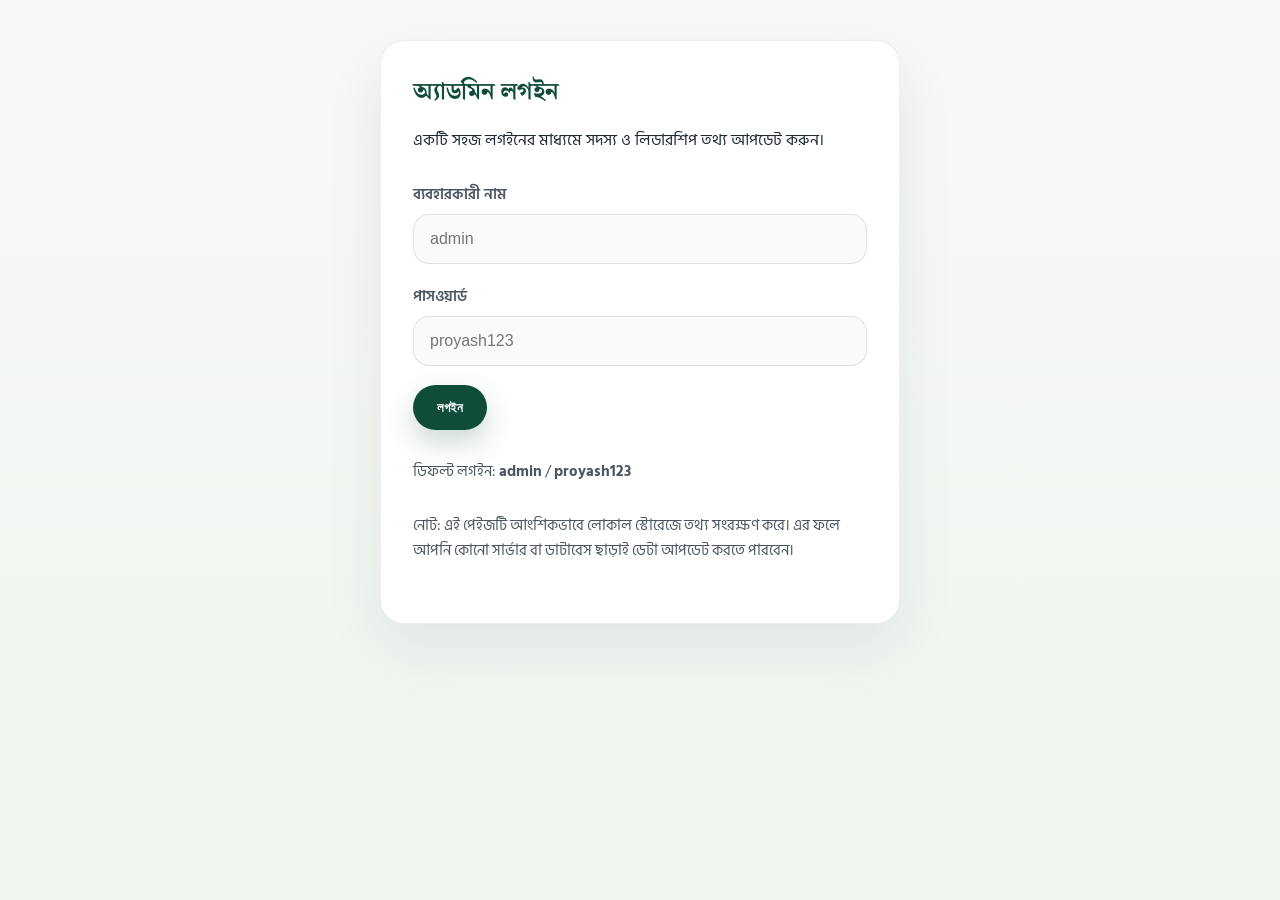
==== admin.html @ 4848bf57 "Member Section Added" ====
<!DOCTYPE html>
<html lang="bn">
<head>
  <meta charset="UTF-8" />
  <meta name="viewport" content="width=device-width, initial-scale=1.0" />
  <title>অ্যাডমিন প্যানেল | তরুণ প্রয়াস</title>
  <link href="https://fonts.googleapis.com/css2?family=Hind+Siliguri:wght@300;400;500;600;700&family=Noto+Serif+Bengali:wght@400;600;700;900&display=swap" rel="stylesheet" />
  <style>
    :root {
      --green-dark: #0F4C3A;
      --green-mid: #1A6B50;
      --gold: #D4AF37;
      --white: #ffffff;
      --off-white: #F9FAFB;
      --text-dark: #1F2937;
      --text-mid: #4B5563;
      --shadow: rgba(31,41,55,0.12);
    }
    * { box-sizing: border-box; margin: 0; padding: 0; }
    body {
      min-height: 100vh;
      font-family: 'Hind Siliguri', sans-serif;
      background: linear-gradient(180deg, #F7F9F6 0%, #EFF5EF 100%);
      color: var(--text-dark);
    }
    .page-wrap {
      max-width: 1160px;
      margin: 0 auto;
      padding: 2.5rem 1rem 4rem;
    }
    .top-bar {
      display: flex;
      justify-content: space-between;
      align-items: center;
      gap: 1rem;
      flex-wrap: wrap;
      margin-bottom: 2rem;
    }
    .top-bar h1 {
      font-family: 'Noto Serif Bengali', serif;
      font-size: clamp(2rem, 3vw, 2.8rem);
      color: var(--green-dark);
      line-height: 1.1;
    }
    .top-bar p {
      color: var(--text-mid);
      max-width: 740px;
      line-height: 1.8;
    }
    .btn, button {
      display: inline-flex;
      align-items: center;
      justify-content: center;
      gap: 0.4rem;
      border: none;
      cursor: pointer;
      border-radius: 999px;
      font-weight: 700;
      transition: transform 0.2s, background 0.2s, box-shadow 0.2s;
    }
    .btn-primary {
      background: var(--green-dark);
      color: var(--white);
      padding: 0.9rem 1.5rem;
      box-shadow: 0 12px 28px rgba(15,76,58,0.22);
    }
    .btn-primary:hover { transform: translateY(-2px); background: var(--gold); color: var(--green-dark); }
    .btn-secondary {
      background: var(--white);
      color: var(--text-dark);
      border: 1px solid rgba(31,41,55,0.12);
      padding: 0.85rem 1.3rem;
    }
    .btn-secondary:hover { box-shadow: 0 12px 28px rgba(31,41,55,0.12); }
    .hidden { display: none !important; }
    .card {
      background: var(--white);
      border-radius: 24px;
      box-shadow: 0 24px 60px rgba(31,41,55,0.08);
      padding: 2rem;
      border: 1px solid rgba(31,41,55,0.08);
    }
    .login-card {
      max-width: 520px;
      margin: 0 auto;
    }
    .login-card h2 {
      font-family: 'Noto Serif Bengali', serif;
      margin-bottom: 1rem;
      color: var(--green-dark);
    }
    .login-card p { margin-bottom: 1.8rem; }
    .form-group { margin-bottom: 1.2rem; }
    .form-group label {
      display: block;
      margin-bottom: 0.45rem;
      color: var(--text-mid);
      font-size: 0.95rem;
      font-weight: 600;
    }
    .form-group input, select, textarea {
      width: 100%;
      border-radius: 16px;
      border: 1.5px solid rgba(31,41,55,0.12);
      padding: 0.95rem 1rem;
      font-size: 1rem;
      color: var(--text-dark);
      background: var(--off-white);
    }
    .form-group textarea { min-height: 120px; resize: vertical; }
    .message { margin-top: 1rem; color: #c0392b; font-weight: 600; }
    .small-text { color: var(--text-mid); font-size: 0.95rem; }
    .admin-tabs { display: flex; flex-wrap: wrap; gap: 0.75rem; margin: 1.5rem 0; }
    .tab-btn {
      background: var(--white);
      color: var(--text-dark);
      border: 1px solid rgba(31,41,55,0.16);
      padding: 0.85rem 1.25rem;
      border-radius: 999px;
      font-weight: 700;
    }
    .tab-btn.active {
      background: var(--green-dark);
      color: var(--white);
      border-color: var(--green-dark);
    }
    .dashboard-meta {
      display: grid;
      grid-template-columns: 1fr auto;
      gap: 1rem;
      align-items: center;
      margin-bottom: 1.5rem;
    }
    .dashboard-meta p {
      color: var(--text-mid);
      line-height: 1.7;
    }
    .panel-grid {
      display: grid;
      grid-template-columns: 1.2fr 0.9fr;
      gap: 1.5rem;
    }
    .panel-list { display: grid; gap: 1rem; }
    .entry-card {
      border-radius: 20px;
      border: 1px solid rgba(31,41,55,0.08);
      padding: 1.25rem 1.5rem;
      background: var(--white);
      display: grid;
      gap: 0.75rem;
      box-shadow: 0 14px 30px rgba(31,41,55,0.06);
    }
    .entry-card strong { color: var(--green-dark); }
    .entry-badge {
      display: inline-flex;
      gap: 0.5rem;
      align-items: center;
      padding: 0.45rem 0.8rem;
      border-radius: 999px;
      background: rgba(15,76,58,0.08);
      color: var(--green-dark);
      font-size: 0.95rem;
      font-weight: 700;
      width: fit-content;
    }
    .entry-actions { display: flex; gap: 0.75rem; flex-wrap: wrap; }
    .entry-actions button { flex: 1 1 auto; }
    .status-pill {
      display: inline-flex;
      align-items: center;
      gap: 0.4rem;
      padding: 0.45rem 0.85rem;
      border-radius: 999px;
      border: 1px solid rgba(31,41,55,0.12);
      background: rgba(255,255,255,0.92);
      color: var(--text-dark);
      font-size: 0.95rem;
      font-weight: 600;
    }
    .input-row { display: grid; grid-template-columns: 1fr 1fr; gap: 1rem; }
    .panel-form h3 { margin-bottom: 1rem; }
    .panel-form button { width: 100%; }
    @media (max-width: 900px) {
      .panel-grid { grid-template-columns: 1fr; }
      .input-row { grid-template-columns: 1fr; }
    }
  </style>
</head>
<body>
  <div class="page-wrap">
    <div class="card login-card" id="loginView">
      <h2>অ্যাডমিন লগইন</h2>
      <p>একটি সহজ লগইনের মাধ্যমে সদস্য ও লিডারশিপ তথ্য আপডেট করুন।</p>
      <form id="loginForm">
        <div class="form-group">
          <label for="username">ব্যবহারকারী নাম</label>
          <input type="text" id="username" name="username" placeholder="admin" required />
        </div>
        <div class="form-group">
          <label for="password">পাসওয়ার্ড</label>
          <input type="password" id="password" name="password" placeholder="proyash123" required />
        </div>
        <button class="btn btn-primary" type="submit">লগইন</button>
        <p class="message" id="loginMessage"></p>
      </form>
      <p class="small-text">ডিফল্ট লগইন: <strong>admin</strong> / <strong>proyash123</strong></p>
      <p class="small-text">নোট: এই পেইজটি আংশিকভাবে লোকাল স্টোরেজে তথ্য সংরক্ষণ করে। এর ফলে আপনি কোনো সার্ভার বা ডাটাবেস ছাড়াই ডেটা আপডেট করতে পারবেন।</p>
    </div>

    <div class="hidden" id="dashboardView">
      <div class="top-bar">
        <div>
          <h1>অ্যাডমিন ড্যাশবোর্ড</h1>
          <p>এই প্যানেল থেকে আপনি লিডারশিপ এবং সদস্যদের তালিকা মেইনটেইন করতে পারবেন। নতুন সরবরাহ, সম্পাদনা বা মুছুন।</p>
        </div>
        <button class="btn btn-secondary" id="logoutBtn">লগ আউট</button>
      </div>

      <div class="admin-tabs">
        <button class="tab-btn active" data-tab="leadership">লিডারশিপ</button>
        <button class="tab-btn" data-tab="members">সদস্য</button>
      </div>

      <div class="dashboard-meta">
        <p id="dashboardIntro">লিডারশিপ ও সদস্য তালিকা দেখুন এবং প্রয়োজন অনুযায়ী পরিবর্তন করুন।</p>
        <div style="display:flex; gap:0.75rem; flex-wrap:wrap; justify-content:flex-end;">
          <button class="btn btn-secondary" id="refreshBtn">রিফ্রেশ</button>
        </div>
      </div>

      <div class="panel-grid">
        <div class="panel-list card">
          <div class="dashboard-meta" style="padding:0; margin:0 0 1rem; grid-template-columns: 1fr auto;">
            <div>
              <h3 id="panelTitle">লিডারশিপ পরিচালনা</h3>
              <p class="small-text" id="panelSubtitle">নিচে বর্তমান সদস্য ও লিডারশিপ তালিকা দেখুন।</p>
            </div>
            <span class="status-pill" id="itemCount">0 টি তত্ত্বাবধানে</span>
          </div>
          <div id="entryList"></div>
        </div>

        <div class="panel-form card">
          <h3 id="formTitle">নতুন সদস্য যোগ করুন</h3>
          <form id="entryForm">
            <div class="form-group">
              <label for="memberName">নাম</label>
              <input type="text" id="memberName" required />
            </div>
            <div class="form-group">
              <label for="memberIcon">আইকন / ইমোজি</label>
              <input type="text" id="memberIcon" placeholder="🧭" required />
            </div>
            <div class="form-group">
              <label for="memberCategory">ক্যাটাগরি</label>
              <select id="memberCategory">
                <option value="advisor">উপদেষ্টা</option>
                <option value="executive">নির্বাহী সদস্য</option>
                <option value="member">সদস্য</option>
              </select>
            </div>
            <div class="form-group">
              <label for="memberDescription">বর্ণনা</label>
              <textarea id="memberDescription" required></textarea>
            </div>
            <div class="input-row">
              <button type="submit" class="btn btn-primary">সংরক্ষণ করুন</button>
              <button type="button" class="btn btn-secondary" id="clearFormBtn">ফর্ম ক্লিয়ার</button>
            </div>
            <p class="message" id="formMessage"></p>
          </form>
        </div>
      </div>
    </div>
  </div>

  <script>
    const adminConfig = {
      username: 'admin',
      password: 'proyash123',
      storageKey: 'tp_team_data',
      loginKey: 'tp_admin_logged_in'
    };

    const defaultTeam = [
      { id: '1', name: 'ডা. কামরুল আহসান', category: 'advisor', icon: '🧭', description: 'সমাজ উন্নয়ন ও নেতৃত্বগত বিষয়ে দীর্ঘ অভিজ্ঞতা। নীতি নির্ধারণে গুরুত্বপূর্ণ ভূমিকা পালন করেন।' },
      { id: '2', name: 'মো. রফিকুল ইসলাম', category: 'advisor', icon: '🧠', description: 'স্ট্র্যাটেজিক পরিকল্পনা ও কমিউনিটি লিডারশিপ পরামর্শে বিশ্লেষণাত্মক দক্ষ।' },
      { id: '3', name: 'আশিস আহমেদ', category: 'executive', icon: '🛡️', description: 'প্রকল্প বাস্তবায়ন ও আর্থিক সমন্বয়ের দায়িত্বে যিনি দৃঢ়ভাবে কাজ করেন।' },
      { id: '4', name: 'সোলাইমান খান', category: 'executive', icon: '📌', description: 'স্থানীয় স্বেচ্ছাসেবী কাজের ব্যবস্থাপনা ও টিম লিডিং-এ পারদর্শী।' },
      { id: '5', name: 'হাসিনা খাতুন', category: 'member', icon: '🤝', description: 'স্থানীয় কমিউনিটি এ্যাডভোকেসি ও সামাজিক উন্নয়ন প্রোগ্রামে সক্রিয়।' },
      { id: '6', name: 'জসিম উদ্দিন', category: 'member', icon: '🌱', description: 'স্বেচ্ছাসেবী ক্যাম্পেইন ও জনসচেতনতা কাজের একজন নিবেদিত সদস্য।' }
    ];

    const loginView = document.getElementById('loginView');
    const dashboardView = document.getElementById('dashboardView');
    const loginForm = document.getElementById('loginForm');
    const loginMessage = document.getElementById('loginMessage');
    const logoutBtn = document.getElementById('logoutBtn');
    const tabButtons = document.querySelectorAll('.tab-btn');
    const panelTitle = document.getElementById('panelTitle');
    const panelSubtitle = document.getElementById('panelSubtitle');
    const dashboardIntro = document.getElementById('dashboardIntro');
    const entryList = document.getElementById('entryList');
    const itemCount = document.getElementById('itemCount');
    const formTitle = document.getElementById('formTitle');
    const formMessage = document.getElementById('formMessage');
    const clearFormBtn = document.getElementById('clearFormBtn');
    const refreshBtn = document.getElementById('refreshBtn');
    const entityNameInput = document.getElementById('memberName');
    const entityIconInput = document.getElementById('memberIcon');
    const entityCategorySelect = document.getElementById('memberCategory');
    const entityDescriptionInput = document.getElementById('memberDescription');
    const entryForm = document.getElementById('entryForm');

    let currentTab = 'leadership';
    let currentEditId = null;

    function getStoredTeam() {
      const saved = localStorage.getItem(adminConfig.storageKey);
      try {
        return saved ? JSON.parse(saved) : defaultTeam.slice();
      } catch (err) {
        return defaultTeam.slice();
      }
    }

    function setStoredTeam(items) {
      localStorage.setItem(adminConfig.storageKey, JSON.stringify(items));
    }

    function isLoggedIn() {
      return localStorage.getItem(adminConfig.loginKey) === 'true';
    }

    function showLogin() {
      loginView.classList.remove('hidden');
      dashboardView.classList.add('hidden');
      loginMessage.textContent = '';
    }

    function showDashboard() {
      loginView.classList.add('hidden');
      dashboardView.classList.remove('hidden');
      renderDashboard();
    }

    function setActiveTab(tab) {
      currentTab = tab;
      tabButtons.forEach(btn => btn.classList.toggle('active', btn.dataset.tab === tab));
      panelTitle.textContent = tab === 'leadership' ? 'লিডারশিপ পরিচালনা' : 'সদস্য পরিচালনা';
      panelSubtitle.textContent = tab === 'leadership' ? 'উপদেষ্টা ও নির্বাহী সদস্যদের তালিকা' : 'সদস্যের তালিকা দেখুন ও আপডেট করুন।';
      dashboardIntro.textContent = tab === 'leadership' ? 'আপনি লিডারশিপ এবং পরিচালনাকারী সদস্যদের তালিকা অবজার্ভ ও পরিবর্তন করতে পারবেন।' : 'এখানে সাধারণ সদস্যদের তথ্য যোগ, সম্পাদনা বা মুছুন।';
      formTitle.textContent = tab === 'leadership' ? 'নতুন লিডারশিপ সদস্য যোগ করুন' : 'নতুন সদস্য যোগ করুন';
      renderDashboard();
    }

    function getFilteredItems() {
      const items = getStoredTeam();
      if (currentTab === 'members') {
        return items.filter(item => item.category === 'member');
      }
      return items.filter(item => item.category === 'advisor' || item.category === 'executive');
    }

    function getCategoryLabel(category) {
      switch (category) {
        case 'advisor': return 'উপদেষ্টা';
        case 'executive': return 'নির্বাহী সদস্য';
        case 'member': return 'সদস্য';
        default: return 'অন্যান্য';
      }
    }

    function renderDashboard() {
      const items = getFilteredItems();
      itemCount.textContent = `${items.length} টি`;
      if (!items.length) {
        entryList.innerHTML = '<p class="small-text">এই ক্যাটাগরিতে এখনো কোন এন্ট্রি নেই।</p>';
        return;
      }
      entryList.innerHTML = items.map(item => `
        <div class="entry-card">
          <div style="display:flex; align-items:center; justify-content:space-between; gap:1rem; flex-wrap:wrap;">
            <div>
              <div class="entry-badge">${item.icon} ${getCategoryLabel(item.category)}</div>
              <h4 style="margin:0.85rem 0 0.35rem; font-size:1.05rem;">${item.name}</h4>
            </div>
            <span class="status-pill">ID: ${item.id}</span>
          </div>
          <p style="margin:0.4rem 0 0.85rem; color: var(--text-mid);">${item.description}</p>
          <div class="entry-actions">
            <button class="btn btn-primary" type="button" data-action="edit" data-id="${item.id}">সম্পাদনা করুন</button>
            <button class="btn btn-secondary" type="button" data-action="delete" data-id="${item.id}">মুছুন</button>
          </div>
        </div>
      `).join('');
      entryList.querySelectorAll('[data-action="edit"]').forEach(button => {
        button.addEventListener('click', () => startEdit(button.dataset.id));
      });
      entryList.querySelectorAll('[data-action="delete"]').forEach(button => {
        button.addEventListener('click', () => deleteEntry(button.dataset.id));
      });
    }

    function resetForm() {
      currentEditId = null;
      entryForm.reset();
      entityCategorySelect.value = currentTab === 'members' ? 'member' : 'advisor';
      formTitle.textContent = currentTab === 'leadership' ? 'নতুন লিডারশিপ সদস্য যোগ করুন' : 'নতুন সদস্য যোগ করুন';
      formMessage.textContent = '';
    }

    function startEdit(id) {
      const items = getStoredTeam();
      const item = items.find(entry => entry.id === id);
      if (!item) return;
      currentEditId = item.id;
      entityNameInput.value = item.name;
      entityIconInput.value = item.icon;
      entityCategorySelect.value = item.category;
      entityDescriptionInput.value = item.description;
      formTitle.textContent = 'সম্পাদনা করুন: ' + item.name;
      formMessage.textContent = '';
      window.scrollTo({ top: document.getElementById('entryForm').offsetTop - 40, behavior: 'smooth' });
    }

    function deleteEntry(id) {
      if (!confirm('আপনি কি এই এন্ট্রি মুছতে চান?')) return;
      const items = getStoredTeam().filter(entry => entry.id !== id);
      setStoredTeam(items);
      renderDashboard();
      formMessage.textContent = 'এই এন্ট্রি সফলভাবে মুছে নেওয়া হয়েছে।';
    }

    function handleLogin(event) {
      event.preventDefault();
      const username = loginForm.username.value.trim();
      const password = loginForm.password.value;
      if (username === adminConfig.username && password === adminConfig.password) {
        localStorage.setItem(adminConfig.loginKey, 'true');
        showDashboard();
        return;
      }
      loginMessage.textContent = 'ব্যবহারকারী নাম বা পাসওয়ার্ড সঠিক নয়।';
    }

    function handleFormSubmit(event) {
      event.preventDefault();
      const name = entityNameInput.value.trim();
      const icon = entityIconInput.value.trim() || '👤';
      const category = entityCategorySelect.value;
      const description = entityDescriptionInput.value.trim();
      if (!name || !description) {
        formMessage.textContent = 'সঠিক তথ্য দিয়ে ফর্মটি পূরণ করুন।';
        return;
      }
      const items = getStoredTeam();
      if (currentEditId) {
        const index = items.findIndex(entry => entry.id === currentEditId);
        if (index !== -1) {
          items[index] = { id: currentEditId, name, icon, category, description };
          setStoredTeam(items);
          formMessage.textContent = 'এন্ট্রি সফলভাবে আপডেট হয়েছে।';
        }
      } else {
        const id = Date.now().toString();
        items.unshift({ id, name, icon, category, description });
        setStoredTeam(items);
        formMessage.textContent = 'নতুন এন্ট্রি সফলভাবে যোগ করা হয়েছে।';
      }
      resetForm();
      renderDashboard();
    }

    function initialize() {
      if (isLoggedIn()) {
        showDashboard();
      } else {
        showLogin();
      }
      tabButtons.forEach(btn => {
        btn.addEventListener('click', () => {
          setActiveTab(btn.dataset.tab);
        });
      });
      entryForm.addEventListener('submit', handleFormSubmit);
      loginForm.addEventListener('submit', handleLogin);
      logoutBtn.addEventListener('click', () => {
        localStorage.removeItem(adminConfig.loginKey);
        showLogin();
      });
      clearFormBtn.addEventListener('click', resetForm);
      refreshBtn.addEventListener('click', renderDashboard);
      setActiveTab(currentTab);
    }

    initialize();
  </script>
</body>
</html>
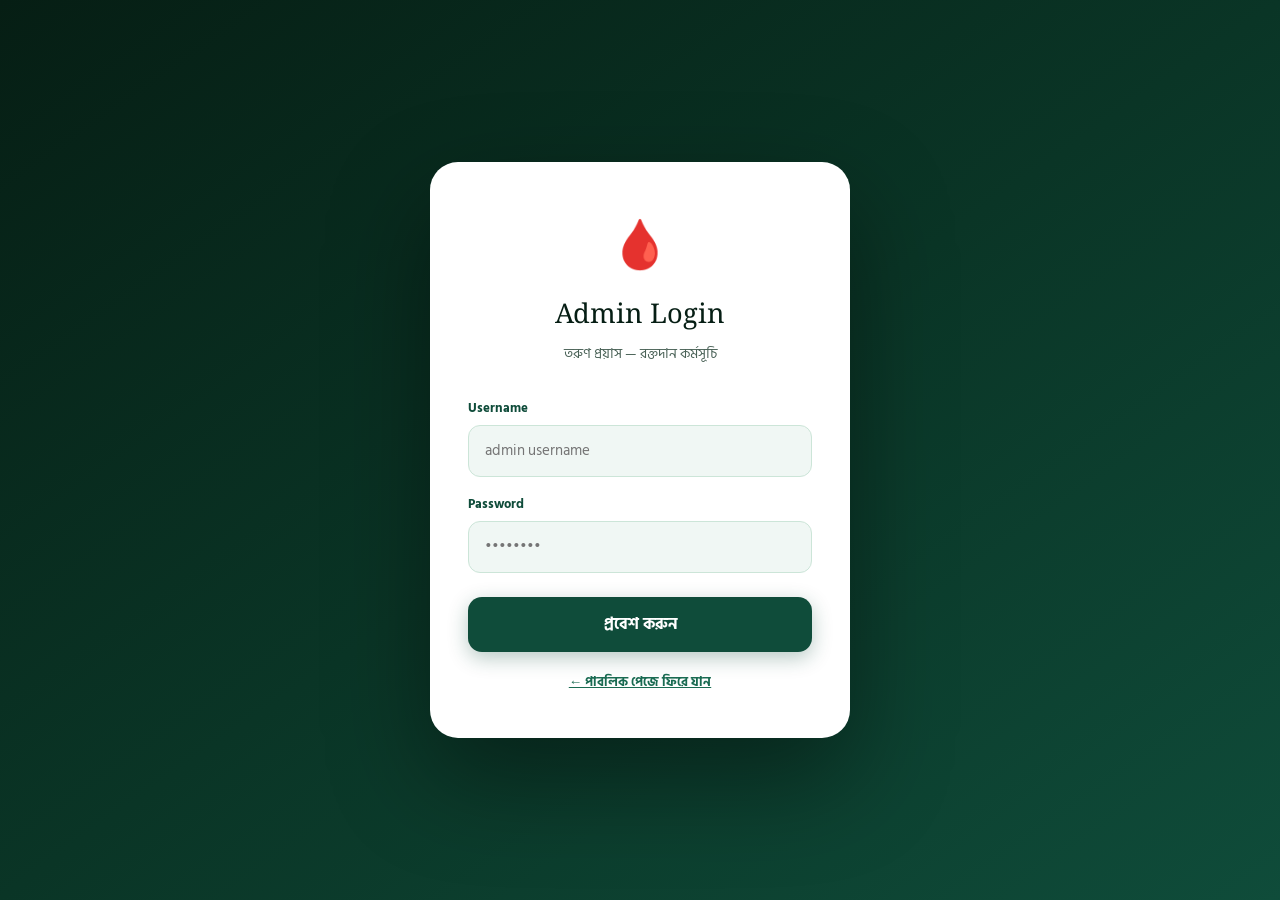
==== commit dbf01063: "Improve Blood Section" ====
--- a/admin.html
+++ b/admin.html
@@ -3,498 +3,699 @@
 <head>
   <meta charset="UTF-8" />
   <meta name="viewport" content="width=device-width, initial-scale=1.0" />
-  <title>অ্যাডমিন প্যানেল | তরুণ প্রয়াস</title>
+  <title>Admin Panel | রক্তদান কর্মসূচি</title>
   <link href="https://fonts.googleapis.com/css2?family=Hind+Siliguri:wght@300;400;500;600;700&family=Noto+Serif+Bengali:wght@400;600;700;900&display=swap" rel="stylesheet" />
   <style>
-    :root {
-      --green-dark: #0F4C3A;
-      --green-mid: #1A6B50;
-      --gold: #D4AF37;
-      --white: #ffffff;
-      --off-white: #F9FAFB;
-      --text-dark: #1F2937;
-      --text-mid: #4B5563;
-      --shadow: rgba(31,41,55,0.12);
-    }
-    * { box-sizing: border-box; margin: 0; padding: 0; }
-    body {
-      min-height: 100vh;
-      font-family: 'Hind Siliguri', sans-serif;
-      background: linear-gradient(180deg, #F7F9F6 0%, #EFF5EF 100%);
-      color: var(--text-dark);
-    }
-    .page-wrap {
-      max-width: 1160px;
-      margin: 0 auto;
-      padding: 2.5rem 1rem 4rem;
-    }
-    .top-bar {
-      display: flex;
-      justify-content: space-between;
-      align-items: center;
-      gap: 1rem;
-      flex-wrap: wrap;
-      margin-bottom: 2rem;
-    }
-    .top-bar h1 {
-      font-family: 'Noto Serif Bengali', serif;
-      font-size: clamp(2rem, 3vw, 2.8rem);
-      color: var(--green-dark);
-      line-height: 1.1;
-    }
-    .top-bar p {
-      color: var(--text-mid);
-      max-width: 740px;
-      line-height: 1.8;
-    }
-    .btn, button {
-      display: inline-flex;
-      align-items: center;
-      justify-content: center;
-      gap: 0.4rem;
-      border: none;
-      cursor: pointer;
-      border-radius: 999px;
-      font-weight: 700;
-      transition: transform 0.2s, background 0.2s, box-shadow 0.2s;
-    }
-    .btn-primary {
-      background: var(--green-dark);
-      color: var(--white);
-      padding: 0.9rem 1.5rem;
-      box-shadow: 0 12px 28px rgba(15,76,58,0.22);
-    }
-    .btn-primary:hover { transform: translateY(-2px); background: var(--gold); color: var(--green-dark); }
-    .btn-secondary {
-      background: var(--white);
-      color: var(--text-dark);
-      border: 1px solid rgba(31,41,55,0.12);
-      padding: 0.85rem 1.3rem;
-    }
-    .btn-secondary:hover { box-shadow: 0 12px 28px rgba(31,41,55,0.12); }
-    .hidden { display: none !important; }
-    .card {
-      background: var(--white);
-      border-radius: 24px;
-      box-shadow: 0 24px 60px rgba(31,41,55,0.08);
-      padding: 2rem;
-      border: 1px solid rgba(31,41,55,0.08);
-    }
-    .login-card {
-      max-width: 520px;
-      margin: 0 auto;
-    }
-    .login-card h2 {
-      font-family: 'Noto Serif Bengali', serif;
-      margin-bottom: 1rem;
-      color: var(--green-dark);
-    }
-    .login-card p { margin-bottom: 1.8rem; }
-    .form-group { margin-bottom: 1.2rem; }
-    .form-group label {
-      display: block;
-      margin-bottom: 0.45rem;
-      color: var(--text-mid);
-      font-size: 0.95rem;
-      font-weight: 600;
-    }
-    .form-group input, select, textarea {
-      width: 100%;
-      border-radius: 16px;
-      border: 1.5px solid rgba(31,41,55,0.12);
-      padding: 0.95rem 1rem;
-      font-size: 1rem;
-      color: var(--text-dark);
-      background: var(--off-white);
-    }
-    .form-group textarea { min-height: 120px; resize: vertical; }
-    .message { margin-top: 1rem; color: #c0392b; font-weight: 600; }
-    .small-text { color: var(--text-mid); font-size: 0.95rem; }
-    .admin-tabs { display: flex; flex-wrap: wrap; gap: 0.75rem; margin: 1.5rem 0; }
-    .tab-btn {
-      background: var(--white);
-      color: var(--text-dark);
-      border: 1px solid rgba(31,41,55,0.16);
-      padding: 0.85rem 1.25rem;
-      border-radius: 999px;
-      font-weight: 700;
-    }
-    .tab-btn.active {
-      background: var(--green-dark);
-      color: var(--white);
-      border-color: var(--green-dark);
-    }
-    .dashboard-meta {
-      display: grid;
-      grid-template-columns: 1fr auto;
-      gap: 1rem;
-      align-items: center;
-      margin-bottom: 1.5rem;
-    }
-    .dashboard-meta p {
-      color: var(--text-mid);
-      line-height: 1.7;
-    }
-    .panel-grid {
-      display: grid;
-      grid-template-columns: 1.2fr 0.9fr;
-      gap: 1.5rem;
-    }
-    .panel-list { display: grid; gap: 1rem; }
-    .entry-card {
-      border-radius: 20px;
-      border: 1px solid rgba(31,41,55,0.08);
-      padding: 1.25rem 1.5rem;
-      background: var(--white);
-      display: grid;
-      gap: 0.75rem;
-      box-shadow: 0 14px 30px rgba(31,41,55,0.06);
-    }
-    .entry-card strong { color: var(--green-dark); }
-    .entry-badge {
-      display: inline-flex;
-      gap: 0.5rem;
-      align-items: center;
-      padding: 0.45rem 0.8rem;
-      border-radius: 999px;
-      background: rgba(15,76,58,0.08);
-      color: var(--green-dark);
-      font-size: 0.95rem;
-      font-weight: 700;
-      width: fit-content;
-    }
-    .entry-actions { display: flex; gap: 0.75rem; flex-wrap: wrap; }
-    .entry-actions button { flex: 1 1 auto; }
-    .status-pill {
-      display: inline-flex;
-      align-items: center;
-      gap: 0.4rem;
-      padding: 0.45rem 0.85rem;
-      border-radius: 999px;
-      border: 1px solid rgba(31,41,55,0.12);
-      background: rgba(255,255,255,0.92);
-      color: var(--text-dark);
-      font-size: 0.95rem;
-      font-weight: 600;
-    }
-    .input-row { display: grid; grid-template-columns: 1fr 1fr; gap: 1rem; }
-    .panel-form h3 { margin-bottom: 1rem; }
-    .panel-form button { width: 100%; }
-    @media (max-width: 900px) {
-      .panel-grid { grid-template-columns: 1fr; }
-      .input-row { grid-template-columns: 1fr; }
+    :root{
+      --g1:#061e14;--g2:#0F4C3A;--g3:#1a6b52;--g4:#2d9e73;
+      --gl:#e6f4ef;--gf:#f0f9f5;
+      --white:#fff;--off:#F0F7F4;
+      --td:#1a2e27;--tm:#4B6358;--tl:#8fa89e;
+      --border:#cce5d8;--border2:#b8d9cc;
+      --red:#dc2626;--rl:#fef2f2;
+      --shadow:rgba(10,53,38,0.10);--shadowlg:rgba(10,53,38,0.18);
+    }
+    *{margin:0;padding:0;box-sizing:border-box;}
+    html,body{height:100%;font-family:'Hind Siliguri',sans-serif;color:var(--td);}
+
+    /* ═══ LOGIN SCREEN ═══ */
+    #loginScreen{
+      display:flex;align-items:center;justify-content:center;
+      min-height:100vh;
+      background:linear-gradient(145deg,#061e14 0%,#0a3526 50%,#0f4c3a 100%);
+      padding:1.5rem;
+    }
+    .login-card{
+      background:white;border-radius:28px;padding:2.8rem 2.4rem;
+      width:100%;max-width:420px;
+      box-shadow:0 40px 100px rgba(0,0,0,0.4);
+    }
+    .login-logo{font-size:3rem;text-align:center;margin-bottom:0.5rem;}
+    .login-title{font-family:'Noto Serif Bengali',serif;font-size:1.7rem;color:var(--g1);text-align:center;margin-bottom:0.3rem;}
+    .login-sub{color:var(--tm);font-size:0.88rem;text-align:center;margin-bottom:2rem;}
+    .lf-group{margin-bottom:1rem;}
+    .lf-group label{display:block;font-size:0.82rem;font-weight:700;color:var(--g2);margin-bottom:0.38rem;}
+    .lf-input{
+      width:100%;padding:0.78rem 1rem;
+      border:1.5px solid var(--border);border-radius:12px;
+      font-family:'Hind Siliguri',sans-serif;font-size:0.95rem;
+      outline:none;color:var(--td);transition:border-color 0.2s,box-shadow 0.2s;
+      background:var(--off);
+    }
+    .lf-input:focus{border-color:var(--g3);box-shadow:0 0 0 3px rgba(15,76,58,0.1);background:white;}
+    .btn-login{
+      width:100%;padding:0.9rem;background:var(--g2);color:white;
+      border:none;border-radius:14px;font-family:'Hind Siliguri',sans-serif;
+      font-size:1rem;font-weight:700;cursor:pointer;margin-top:0.5rem;
+      transition:background 0.2s,transform 0.1s;
+      box-shadow:0 6px 20px rgba(15,76,58,0.3);
+    }
+    .btn-login:hover{background:var(--g3);}
+    .btn-login:active{transform:scale(0.98);}
+    .login-err{color:var(--red);font-size:0.83rem;margin-top:0.6rem;text-align:center;display:none;}
+    .login-back{display:block;text-align:center;margin-top:1.2rem;color:var(--tm);font-size:0.84rem;cursor:pointer;}
+    .login-back a{color:var(--g3);font-weight:700;}
+
+    /* ═══ ADMIN APP ═══ */
+    #adminApp{display:none;min-height:100vh;background:var(--off);}
+
+    /* sidebar + layout */
+    .app-layout{display:grid;grid-template-columns:260px 1fr;min-height:100vh;}
+
+    /* SIDEBAR */
+    .sidebar{
+      background:var(--g1);color:white;
+      display:flex;flex-direction:column;
+      position:sticky;top:0;height:100vh;overflow-y:auto;
+    }
+    .sb-logo{
+      padding:1.8rem 1.5rem 1.4rem;
+      border-bottom:1px solid rgba(255,255,255,0.1);
+    }
+    .sb-logo-icon{font-size:2rem;margin-bottom:0.3rem;}
+    .sb-logo-title{font-family:'Noto Serif Bengali',serif;font-size:1.1rem;font-weight:700;line-height:1.2;}
+    .sb-logo-sub{font-size:0.72rem;opacity:0.5;margin-top:2px;}
+    .sb-nav{flex:1;padding:1rem 0;}
+    .sb-nav-item{
+      display:flex;align-items:center;gap:0.75rem;
+      padding:0.8rem 1.5rem;color:rgba(255,255,255,0.6);
+      font-size:0.9rem;font-weight:600;cursor:pointer;
+      transition:all 0.15s;border-left:3px solid transparent;
+    }
+    .sb-nav-item:hover{color:white;background:rgba(255,255,255,0.07);}
+    .sb-nav-item.active{color:white;background:rgba(255,255,255,0.1);border-left-color:#4ade80;}
+    .sb-nav-icon{font-size:1.1rem;width:22px;text-align:center;}
+    .sb-divider{height:1px;background:rgba(255,255,255,0.08);margin:0.5rem 1.5rem;}
+    .sb-bottom{padding:1.2rem 1.5rem;border-top:1px solid rgba(255,255,255,0.1);}
+    .sb-user{display:flex;align-items:center;gap:0.75rem;margin-bottom:0.85rem;}
+    .sb-avatar{
+      width:36px;height:36px;background:rgba(255,255,255,0.15);border-radius:999px;
+      display:flex;align-items:center;justify-content:center;font-size:1rem;
+    }
+    .sb-user-name{font-size:0.85rem;font-weight:700;color:white;}
+    .sb-user-role{font-size:0.72rem;color:rgba(255,255,255,0.4);}
+    .btn-logout{
+      width:100%;padding:0.6rem;background:rgba(220,38,38,0.15);
+      color:#fca5a5;border:1px solid rgba(220,38,38,0.25);border-radius:9px;
+      font-family:'Hind Siliguri',sans-serif;font-size:0.82rem;font-weight:700;
+      cursor:pointer;transition:all 0.15s;
+    }
+    .btn-logout:hover{background:rgba(220,38,38,0.3);color:white;}
+
+    /* MAIN */
+    .main-area{padding:2rem 2rem;overflow-y:auto;}
+    .page-header{margin-bottom:2rem;}
+    .page-header-title{font-family:'Noto Serif Bengali',serif;font-size:1.6rem;color:var(--g1);margin-bottom:0.25rem;}
+    .page-header-sub{color:var(--tm);font-size:0.88rem;}
+    .view-site-link{
+      float:right;margin-top:-0.2rem;
+      padding:0.45rem 1rem;background:var(--g2);color:white;border-radius:8px;
+      font-size:0.82rem;font-weight:700;transition:background 0.2s;
+    }
+    .view-site-link:hover{background:var(--g3);}
+
+    /* PANELS */
+    .panel{display:none;}
+    .panel.open{display:block;}
+
+    /* ── DASHBOARD ── */
+    .dash-stats{display:grid;grid-template-columns:repeat(auto-fill,minmax(180px,1fr));gap:1rem;margin-bottom:2rem;}
+    .dash-stat{
+      background:white;border-radius:18px;padding:1.4rem;
+      box-shadow:0 4px 20px var(--shadow);border:1.5px solid var(--border);
+    }
+    .ds-icon{font-size:1.8rem;margin-bottom:0.5rem;}
+    .ds-val{font-size:2rem;font-weight:900;color:var(--g1);line-height:1;}
+    .ds-lbl{font-size:0.78rem;color:var(--tm);margin-top:4px;}
+    .recent-title{font-family:'Noto Serif Bengali',serif;font-size:1.15rem;color:var(--g1);margin-bottom:1rem;}
+    .recent-list{background:white;border-radius:18px;border:1.5px solid var(--border);overflow:hidden;box-shadow:0 4px 20px var(--shadow);}
+    .recent-item{
+      display:flex;align-items:center;gap:1rem;
+      padding:0.9rem 1.2rem;border-bottom:1px solid var(--border);
+    }
+    .recent-item:last-child{border-bottom:none;}
+    .ri-blood{
+      width:40px;height:40px;background:var(--g2);color:white;
+      border-radius:11px;display:flex;align-items:center;justify-content:center;
+      font-size:0.82rem;font-weight:900;flex-shrink:0;
+    }
+    .ri-name{font-weight:700;font-size:0.9rem;}
+    .ri-phone{font-size:0.8rem;color:var(--tm);}
+    .ri-av{margin-left:auto;font-size:0.75rem;font-weight:700;padding:0.2rem 0.6rem;border-radius:999px;}
+    .ri-av.yes{background:#dcfce7;color:#15803d;}
+    .ri-av.no{background:#fee2e2;color:#b91c1c;}
+
+    /* ── ADD DONOR ── */
+    .form-card{background:white;border-radius:22px;padding:2rem;box-shadow:0 6px 30px var(--shadow);border:1.5px solid var(--border);max-width:680px;}
+    .fc-title{font-family:'Noto Serif Bengali',serif;font-size:1.15rem;color:var(--g2);margin-bottom:1.4rem;padding-bottom:0.75rem;border-bottom:2px solid var(--gl);}
+    .form-grid{display:grid;grid-template-columns:1fr 1fr;gap:1rem;}
+    .fg-full{grid-column:1/-1;}
+    .fg label{display:block;font-size:0.8rem;font-weight:700;color:var(--g2);margin-bottom:0.35rem;}
+    .fg input{
+      width:100%;padding:0.7rem 1rem;border:1.5px solid var(--border);border-radius:10px;
+      font-family:'Hind Siliguri',sans-serif;font-size:0.92rem;color:var(--td);
+      background:var(--off);outline:none;transition:border-color 0.2s;
+    }
+    .fg input:focus{border-color:var(--g3);background:white;}
+    .blood-picker{display:flex;gap:0.4rem;flex-wrap:wrap;margin-top:0.35rem;}
+    .bp-btn{
+      padding:0.4rem 0.85rem;border:1.5px solid var(--border);border-radius:8px;
+      background:var(--off);font-family:'Hind Siliguri',sans-serif;
+      font-size:0.85rem;font-weight:700;cursor:pointer;color:var(--td);transition:all 0.14s;
+    }
+    .bp-btn:hover{border-color:var(--g3);background:var(--gl);}
+    .bp-btn.sel{background:var(--g2);color:white;border-color:var(--g2);}
+    .btn-submit{
+      padding:0.82rem 2rem;background:var(--g2);color:white;
+      border:none;border-radius:12px;font-family:'Hind Siliguri',sans-serif;
+      font-size:0.95rem;font-weight:700;cursor:pointer;margin-top:1rem;
+      transition:background 0.2s,transform 0.1s;box-shadow:0 4px 14px rgba(15,76,58,0.25);
+    }
+    .btn-submit:hover{background:var(--g3);}
+    .btn-submit:active{transform:scale(0.98);}
+
+    /* ── MANAGE DONORS TABLE ── */
+    .manage-top{display:flex;align-items:center;gap:1rem;margin-bottom:1.2rem;flex-wrap:wrap;}
+    .manage-search{
+      flex:1;min-width:200px;padding:0.68rem 1rem;
+      border:1.5px solid var(--border);border-radius:11px;
+      font-family:'Hind Siliguri',sans-serif;font-size:0.9rem;
+      outline:none;background:white;transition:border-color 0.2s;
+    }
+    .manage-search:focus{border-color:var(--g3);}
+    .manage-count{background:var(--gl);color:var(--g2);padding:0.3rem 0.9rem;border-radius:999px;font-size:0.82rem;font-weight:700;white-space:nowrap;}
+    .table-wrap{background:white;border-radius:20px;border:1.5px solid var(--border);overflow:hidden;box-shadow:0 6px 28px var(--shadow);}
+    .donor-table{width:100%;border-collapse:collapse;}
+    .donor-table th{
+      text-align:left;padding:0.75rem 1rem;font-size:0.76rem;font-weight:700;
+      color:var(--g2);background:var(--gl);border-bottom:2px solid var(--border);white-space:nowrap;
+    }
+    .donor-table td{padding:0.8rem 1rem;font-size:0.86rem;border-bottom:1px solid var(--border);vertical-align:middle;}
+    .donor-table tr:last-child td{border-bottom:none;}
+    .donor-table tr:hover td{background:var(--gf);}
+    .tbl-blood{
+      display:inline-block;padding:0.2rem 0.55rem;background:var(--g2);
+      color:white;border-radius:6px;font-size:0.78rem;font-weight:700;
+    }
+    .tbl-avail{display:inline-flex;align-items:center;gap:0.25rem;padding:0.22rem 0.6rem;border-radius:999px;font-size:0.75rem;font-weight:700;}
+    .tbl-avail.yes{background:#dcfce7;color:#15803d;}
+    .tbl-avail.no{background:#fee2e2;color:#b91c1c;}
+    .tbl-dot{width:6px;height:6px;border-radius:50%;}
+    .tbl-dot.yes{background:#16a34a;}
+    .tbl-dot.no{background:#dc2626;}
+    .tbl-actions{display:flex;gap:0.4rem;flex-wrap:wrap;}
+    .ta-btn{
+      padding:0.3rem 0.65rem;border:none;border-radius:7px;
+      font-family:'Hind Siliguri',sans-serif;font-size:0.74rem;font-weight:700;
+      cursor:pointer;transition:all 0.14s;white-space:nowrap;
+    }
+    .ta-edit{background:#eff6ff;color:#1d4ed8;}
+    .ta-edit:hover{background:#1d4ed8;color:white;}
+    .ta-tog{background:var(--gl);color:var(--g2);}
+    .ta-tog:hover{background:var(--g2);color:white;}
+    .ta-del{background:var(--rl);color:var(--red);}
+    .ta-del:hover{background:var(--red);color:white;}
+    .tbl-empty{text-align:center;padding:3rem;color:var(--tm);}
+
+    /* ── EDIT MODAL ── */
+    .modal-overlay{
+      position:fixed;inset:0;background:rgba(0,0,0,0.5);backdrop-filter:blur(4px);
+      display:none;align-items:center;justify-content:center;z-index:999;padding:1rem;
+    }
+    .modal-overlay.show{display:flex;}
+    .modal-box{
+      background:white;border-radius:24px;padding:2rem;width:100%;max-width:500px;
+      box-shadow:0 30px 80px rgba(0,0,0,0.25);animation:slideUp 0.25s ease;
+    }
+    @keyframes slideUp{from{opacity:0;transform:translateY(20px)}to{opacity:1;transform:translateY(0)}}
+    .modal-title{font-family:'Noto Serif Bengali',serif;font-size:1.2rem;color:var(--g2);margin-bottom:1.2rem;padding-bottom:0.6rem;border-bottom:2px solid var(--gl);}
+    .modal-actions{display:flex;gap:0.75rem;margin-top:1.2rem;justify-content:flex-end;}
+    .btn-cancel{padding:0.7rem 1.4rem;background:var(--off);color:var(--tm);border:1.5px solid var(--border);border-radius:10px;font-family:'Hind Siliguri',sans-serif;font-size:0.9rem;font-weight:700;cursor:pointer;}
+    .btn-save{padding:0.7rem 1.4rem;background:var(--g2);color:white;border:none;border-radius:10px;font-family:'Hind Siliguri',sans-serif;font-size:0.9rem;font-weight:700;cursor:pointer;}
+    .btn-save:hover{background:var(--g3);}
+
+    /* ── PAGE INFO ── */
+    .pi-card{background:white;border-radius:22px;padding:2rem;box-shadow:0 6px 30px var(--shadow);border:1.5px solid var(--border);max-width:680px;}
+    .pi-group{margin-bottom:1rem;}
+    .pi-group label{display:block;font-size:0.8rem;font-weight:700;color:var(--g2);margin-bottom:0.35rem;}
+    .pi-group textarea{
+      width:100%;padding:0.7rem 1rem;border:1.5px solid var(--border);border-radius:10px;
+      font-family:'Hind Siliguri',sans-serif;font-size:0.9rem;color:var(--td);
+      background:var(--off);resize:vertical;min-height:90px;outline:none;transition:border-color 0.2s;
+    }
+    .pi-group textarea:focus{border-color:var(--g3);background:white;}
+
+    /* TOAST */
+    .toast{
+      position:fixed;bottom:2rem;right:2rem;
+      background:var(--g1);color:white;
+      padding:0.8rem 1.4rem;border-radius:12px;
+      font-size:0.88rem;font-weight:600;
+      box-shadow:0 8px 30px rgba(0,0,0,0.25);
+      transform:translateY(120%);opacity:0;
+      transition:all 0.3s cubic-bezier(0.34,1.56,0.64,1);z-index:9999;
+    }
+    .toast.show{transform:translateY(0);opacity:1;}
+
+    @media(max-width:860px){
+      .app-layout{grid-template-columns:1fr;}
+      .sidebar{display:none;}
+      .sidebar.mobile-open{display:flex;position:fixed;z-index:100;width:260px;box-shadow:0 0 60px rgba(0,0,0,0.4);}
+      .main-area{padding:1.5rem 1rem;}
+      .form-grid{grid-template-columns:1fr;}
+      .mobile-menu-btn{display:flex!important;}
+    }
+    .mobile-menu-btn{
+      display:none;align-items:center;gap:0.5rem;
+      background:var(--g2);color:white;border:none;border-radius:8px;
+      padding:0.55rem 1rem;font-family:'Hind Siliguri',sans-serif;
+      font-size:0.85rem;font-weight:700;cursor:pointer;margin-bottom:1rem;
     }
   </style>
 </head>
 <body>
-  <div class="page-wrap">
-    <div class="card login-card" id="loginView">
-      <h2>অ্যাডমিন লগইন</h2>
-      <p>একটি সহজ লগইনের মাধ্যমে সদস্য ও লিডারশিপ তথ্য আপডেট করুন।</p>
-      <form id="loginForm">
-        <div class="form-group">
-          <label for="username">ব্যবহারকারী নাম</label>
-          <input type="text" id="username" name="username" placeholder="admin" required />
-        </div>
-        <div class="form-group">
-          <label for="password">পাসওয়ার্ড</label>
-          <input type="password" id="password" name="password" placeholder="proyash123" required />
-        </div>
-        <button class="btn btn-primary" type="submit">লগইন</button>
-        <p class="message" id="loginMessage"></p>
-      </form>
-      <p class="small-text">ডিফল্ট লগইন: <strong>admin</strong> / <strong>proyash123</strong></p>
-      <p class="small-text">নোট: এই পেইজটি আংশিকভাবে লোকাল স্টোরেজে তথ্য সংরক্ষণ করে। এর ফলে আপনি কোনো সার্ভার বা ডাটাবেস ছাড়াই ডেটা আপডেট করতে পারবেন।</p>
+
+<!-- ═══ LOGIN ═══ -->
+<div id="loginScreen">
+  <div class="login-card">
+    <div class="login-logo">🩸</div>
+    <div class="login-title">Admin Login</div>
+    <div class="login-sub">তরুণ প্রয়াস — রক্তদান কর্মসূচি</div>
+    <div class="lf-group">
+      <label>Username</label>
+      <input class="lf-input" type="text" id="loginUser" placeholder="admin username" autocomplete="username" />
     </div>
-
-    <div class="hidden" id="dashboardView">
-      <div class="top-bar">
-        <div>
-          <h1>অ্যাডমিন ড্যাশবোর্ড</h1>
-          <p>এই প্যানেল থেকে আপনি লিডারশিপ এবং সদস্যদের তালিকা মেইনটেইন করতে পারবেন। নতুন সরবরাহ, সম্পাদনা বা মুছুন।</p>
-        </div>
-        <button class="btn btn-secondary" id="logoutBtn">লগ আউট</button>
-      </div>
-
-      <div class="admin-tabs">
-        <button class="tab-btn active" data-tab="leadership">লিডারশিপ</button>
-        <button class="tab-btn" data-tab="members">সদস্য</button>
-      </div>
-
-      <div class="dashboard-meta">
-        <p id="dashboardIntro">লিডারশিপ ও সদস্য তালিকা দেখুন এবং প্রয়োজন অনুযায়ী পরিবর্তন করুন।</p>
-        <div style="display:flex; gap:0.75rem; flex-wrap:wrap; justify-content:flex-end;">
-          <button class="btn btn-secondary" id="refreshBtn">রিফ্রেশ</button>
-        </div>
-      </div>
-
-      <div class="panel-grid">
-        <div class="panel-list card">
-          <div class="dashboard-meta" style="padding:0; margin:0 0 1rem; grid-template-columns: 1fr auto;">
-            <div>
-              <h3 id="panelTitle">লিডারশিপ পরিচালনা</h3>
-              <p class="small-text" id="panelSubtitle">নিচে বর্তমান সদস্য ও লিডারশিপ তালিকা দেখুন।</p>
+    <div class="lf-group">
+      <label>Password</label>
+      <input class="lf-input" type="password" id="loginPass" placeholder="••••••••" autocomplete="current-password" onkeydown="if(event.key==='Enter')doLogin()" />
+    </div>
+    <div class="login-err" id="loginErr">❌ Username বা Password সঠিক নয়</div>
+    <button class="btn-login" onclick="doLogin()">প্রবেশ করুন</button>
+    <p class="login-back"><a href="blood-drive.html">← পাবলিক পেজে ফিরে যান</a></p>
+  </div>
+</div>
+
+<!-- ═══ ADMIN APP ═══ -->
+<div id="adminApp">
+  <div class="app-layout">
+    <!-- SIDEBAR -->
+    <aside class="sidebar" id="sidebar">
+      <div class="sb-logo">
+        <div class="sb-logo-icon">🩸</div>
+        <div class="sb-logo-title">তরুণ প্রয়াস</div>
+        <div class="sb-logo-sub">রক্তদান — Admin Panel</div>
+      </div>
+      <nav class="sb-nav">
+        <div class="sb-nav-item active" onclick="showPanel('dashboard',this)">
+          <span class="sb-nav-icon">📊</span> ড্যাশবোর্ড
+        </div>
+        <div class="sb-nav-item" onclick="showPanel('addDonor',this)">
+          <span class="sb-nav-icon">➕</span> নতুন ডোনার যোগ
+        </div>
+        <div class="sb-nav-item" onclick="showPanel('manage',this)">
+          <span class="sb-nav-icon">👥</span> ডোনার ম্যানেজ
+        </div>
+        <div class="sb-divider"></div>
+        <div class="sb-nav-item" onclick="showPanel('pageInfo',this)">
+          <span class="sb-nav-icon">✏️</span> পেজ তথ্য
+        </div>
+        <div class="sb-nav-item" onclick="window.open('blood-drive.html','_blank')">
+          <span class="sb-nav-icon">🌐</span> পাবলিক পেজ
+        </div>
+      </nav>
+      <div class="sb-bottom">
+        <div class="sb-user">
+          <div class="sb-avatar">👤</div>
+          <div><div class="sb-user-name" id="sbUserName">Admin</div><div class="sb-user-role">Administrator</div></div>
+        </div>
+        <button class="btn-logout" onclick="doLogout()">⬅ লগআউট</button>
+      </div>
+    </aside>
+
+    <!-- MAIN -->
+    <main class="main-area">
+      <button class="mobile-menu-btn" onclick="document.getElementById('sidebar').classList.toggle('mobile-open')">☰ মেনু</button>
+
+      <!-- DASHBOARD -->
+      <div class="panel open" id="panel-dashboard">
+        <div class="page-header">
+          <a href="blood-drive.html" target="_blank" class="view-site-link">🌐 সাইট দেখুন</a>
+          <div class="page-header-title">ড্যাশবোর্ড</div>
+          <div class="page-header-sub">সামগ্রিক ডোনার তথ্যের সারসংক্ষেপ</div>
+        </div>
+        <div class="dash-stats" id="dashStats"></div>
+        <div class="recent-title">সাম্প্রতিক ডোনারসমূহ</div>
+        <div class="recent-list" id="recentList"></div>
+      </div>
+
+      <!-- ADD DONOR -->
+      <div class="panel" id="panel-addDonor">
+        <div class="page-header">
+          <div class="page-header-title">নতুন ডোনার যোগ করুন</div>
+          <div class="page-header-sub">নতুন স্বেচ্ছাসেবক ডোনারের তথ্য পূরণ করুন</div>
+        </div>
+        <div class="form-card">
+          <div class="fc-title">ডোনারের তথ্য</div>
+          <div class="form-grid">
+            <div class="fg fg-full">
+              <label>পূর্ণ নাম *</label>
+              <input type="text" id="af-name" placeholder="যেমন: মোঃ রাকিবুল হাসান" />
             </div>
-            <span class="status-pill" id="itemCount">0 টি তত্ত্বাবধানে</span>
+            <div class="fg">
+              <label>মোবাইল নম্বর *</label>
+              <input type="tel" id="af-phone" placeholder="01XXXXXXXXX" />
+            </div>
+            <div class="fg">
+              <label>শেষ রক্তদানের তারিখ</label>
+              <input type="date" id="af-date" />
+            </div>
+            <div class="fg fg-full">
+              <label>রক্তের গ্রুপ *</label>
+              <div class="blood-picker" id="afBloodPicker">
+                <button class="bp-btn" onclick="pickBlood(this,'A+')">A+</button>
+                <button class="bp-btn" onclick="pickBlood(this,'A−')">A−</button>
+                <button class="bp-btn" onclick="pickBlood(this,'B+')">B+</button>
+                <button class="bp-btn" onclick="pickBlood(this,'B−')">B−</button>
+                <button class="bp-btn" onclick="pickBlood(this,'AB+')">AB+</button>
+                <button class="bp-btn" onclick="pickBlood(this,'AB−')">AB−</button>
+                <button class="bp-btn" onclick="pickBlood(this,'O+')">O+</button>
+                <button class="bp-btn" onclick="pickBlood(this,'O−')">O−</button>
+              </div>
+            </div>
           </div>
-          <div id="entryList"></div>
-        </div>
-
-        <div class="panel-form card">
-          <h3 id="formTitle">নতুন সদস্য যোগ করুন</h3>
-          <form id="entryForm">
-            <div class="form-group">
-              <label for="memberName">নাম</label>
-              <input type="text" id="memberName" required />
-            </div>
-            <div class="form-group">
-              <label for="memberIcon">আইকন / ইমোজি</label>
-              <input type="text" id="memberIcon" placeholder="🧭" required />
-            </div>
-            <div class="form-group">
-              <label for="memberCategory">ক্যাটাগরি</label>
-              <select id="memberCategory">
-                <option value="advisor">উপদেষ্টা</option>
-                <option value="executive">নির্বাহী সদস্য</option>
-                <option value="member">সদস্য</option>
-              </select>
-            </div>
-            <div class="form-group">
-              <label for="memberDescription">বর্ণনা</label>
-              <textarea id="memberDescription" required></textarea>
-            </div>
-            <div class="input-row">
-              <button type="submit" class="btn btn-primary">সংরক্ষণ করুন</button>
-              <button type="button" class="btn btn-secondary" id="clearFormBtn">ফর্ম ক্লিয়ার</button>
-            </div>
-            <p class="message" id="formMessage"></p>
-          </form>
-        </div>
-      </div>
+          <button class="btn-submit" onclick="addDonor()">✅ ডোনার যোগ করুন</button>
+        </div>
+      </div>
+
+      <!-- MANAGE DONORS -->
+      <div class="panel" id="panel-manage">
+        <div class="page-header">
+          <div class="page-header-title">ডোনার ম্যানেজ</div>
+          <div class="page-header-sub">সকল ডোনার দেখুন, সম্পাদনা বা মুছুন</div>
+        </div>
+        <div class="manage-top">
+          <input class="manage-search" type="text" id="manageSearch" placeholder="🔍 নাম, মোবাইল বা রক্তের গ্রুপ..." oninput="renderManage()" />
+          <span class="manage-count" id="manageCount">মোট: ০</span>
+        </div>
+        <div class="table-wrap" style="overflow-x:auto;">
+          <table class="donor-table">
+            <thead>
+              <tr>
+                <th>#</th><th>নাম</th><th>রক্তের গ্রুপ</th><th>মোবাইল</th><th>শেষ দান</th><th>স্ট্যাটাস</th><th>অ্যাকশন</th>
+              </tr>
+            </thead>
+            <tbody id="manageBody"></tbody>
+          </table>
+        </div>
+      </div>
+
+      <!-- PAGE INFO -->
+      <div class="panel" id="panel-pageInfo">
+        <div class="page-header">
+          <div class="page-header-title">পেজ তথ্য</div>
+          <div class="page-header-sub">পাবলিক পেজের বিবরণ পরিবর্তন করুন</div>
+        </div>
+        <div class="pi-card">
+          <div class="fc-title">পাবলিক পেজের কনটেন্ট</div>
+          <div class="pi-group">
+            <label>উদ্যোগ বিভাগের বিবরণ</label>
+            <textarea id="pi-initiative" placeholder="আমাদের রক্তদান উদ্যোগ সম্পর্কে লিখুন..."></textarea>
+          </div>
+          <button class="btn-submit" onclick="savePageInfo()">✅ সংরক্ষণ করুন</button>
+        </div>
+      </div>
+    </main>
+  </div>
+</div>
+
+<!-- EDIT MODAL -->
+<div class="modal-overlay" id="editModal">
+  <div class="modal-box">
+    <div class="modal-title">✏️ ডোনার তথ্য সম্পাদনা</div>
+    <input type="hidden" id="edit-id" />
+    <div class="form-grid">
+      <div class="fg fg-full">
+        <label>পূর্ণ নাম</label>
+        <input type="text" id="edit-name" />
+      </div>
+      <div class="fg">
+        <label>মোবাইল নম্বর</label>
+        <input type="tel" id="edit-phone" />
+      </div>
+      <div class="fg">
+        <label>শেষ রক্তদানের তারিখ</label>
+        <input type="date" id="edit-date" />
+      </div>
+      <div class="fg fg-full">
+        <label>রক্তের গ্রুপ</label>
+        <div class="blood-picker" id="editBloodPicker">
+          <button class="bp-btn" onclick="pickBloodEdit(this,'A+')">A+</button>
+          <button class="bp-btn" onclick="pickBloodEdit(this,'A−')">A−</button>
+          <button class="bp-btn" onclick="pickBloodEdit(this,'B+')">B+</button>
+          <button class="bp-btn" onclick="pickBloodEdit(this,'B−')">B−</button>
+          <button class="bp-btn" onclick="pickBloodEdit(this,'AB+')">AB+</button>
+          <button class="bp-btn" onclick="pickBloodEdit(this,'AB−')">AB−</button>
+          <button class="bp-btn" onclick="pickBloodEdit(this,'O+')">O+</button>
+          <button class="bp-btn" onclick="pickBloodEdit(this,'O−')">O−</button>
+        </div>
+      </div>
+    </div>
+    <div class="modal-actions">
+      <button class="btn-cancel" onclick="closeEdit()">বাতিল</button>
+      <button class="btn-save" onclick="saveEdit()">সংরক্ষণ করুন</button>
     </div>
   </div>
-
-  <script>
-    const adminConfig = {
-      username: 'admin',
-      password: 'proyash123',
-      storageKey: 'tp_team_data',
-      loginKey: 'tp_admin_logged_in'
-    };
-
-    const defaultTeam = [
-      { id: '1', name: 'ডা. কামরুল আহসান', category: 'advisor', icon: '🧭', description: 'সমাজ উন্নয়ন ও নেতৃত্বগত বিষয়ে দীর্ঘ অভিজ্ঞতা। নীতি নির্ধারণে গুরুত্বপূর্ণ ভূমিকা পালন করেন।' },
-      { id: '2', name: 'মো. রফিকুল ইসলাম', category: 'advisor', icon: '🧠', description: 'স্ট্র্যাটেজিক পরিকল্পনা ও কমিউনিটি লিডারশিপ পরামর্শে বিশ্লেষণাত্মক দক্ষ।' },
-      { id: '3', name: 'আশিস আহমেদ', category: 'executive', icon: '🛡️', description: 'প্রকল্প বাস্তবায়ন ও আর্থিক সমন্বয়ের দায়িত্বে যিনি দৃঢ়ভাবে কাজ করেন।' },
-      { id: '4', name: 'সোলাইমান খান', category: 'executive', icon: '📌', description: 'স্থানীয় স্বেচ্ছাসেবী কাজের ব্যবস্থাপনা ও টিম লিডিং-এ পারদর্শী।' },
-      { id: '5', name: 'হাসিনা খাতুন', category: 'member', icon: '🤝', description: 'স্থানীয় কমিউনিটি এ্যাডভোকেসি ও সামাজিক উন্নয়ন প্রোগ্রামে সক্রিয়।' },
-      { id: '6', name: 'জসিম উদ্দিন', category: 'member', icon: '🌱', description: 'স্বেচ্ছাসেবী ক্যাম্পেইন ও জনসচেতনতা কাজের একজন নিবেদিত সদস্য।' }
-    ];
-
-    const loginView = document.getElementById('loginView');
-    const dashboardView = document.getElementById('dashboardView');
-    const loginForm = document.getElementById('loginForm');
-    const loginMessage = document.getElementById('loginMessage');
-    const logoutBtn = document.getElementById('logoutBtn');
-    const tabButtons = document.querySelectorAll('.tab-btn');
-    const panelTitle = document.getElementById('panelTitle');
-    const panelSubtitle = document.getElementById('panelSubtitle');
-    const dashboardIntro = document.getElementById('dashboardIntro');
-    const entryList = document.getElementById('entryList');
-    const itemCount = document.getElementById('itemCount');
-    const formTitle = document.getElementById('formTitle');
-    const formMessage = document.getElementById('formMessage');
-    const clearFormBtn = document.getElementById('clearFormBtn');
-    const refreshBtn = document.getElementById('refreshBtn');
-    const entityNameInput = document.getElementById('memberName');
-    const entityIconInput = document.getElementById('memberIcon');
-    const entityCategorySelect = document.getElementById('memberCategory');
-    const entityDescriptionInput = document.getElementById('memberDescription');
-    const entryForm = document.getElementById('entryForm');
-
-    let currentTab = 'leadership';
-    let currentEditId = null;
-
-    function getStoredTeam() {
-      const saved = localStorage.getItem(adminConfig.storageKey);
-      try {
-        return saved ? JSON.parse(saved) : defaultTeam.slice();
-      } catch (err) {
-        return defaultTeam.slice();
-      }
-    }
-
-    function setStoredTeam(items) {
-      localStorage.setItem(adminConfig.storageKey, JSON.stringify(items));
-    }
-
-    function isLoggedIn() {
-      return localStorage.getItem(adminConfig.loginKey) === 'true';
-    }
-
-    function showLogin() {
-      loginView.classList.remove('hidden');
-      dashboardView.classList.add('hidden');
-      loginMessage.textContent = '';
-    }
-
-    function showDashboard() {
-      loginView.classList.add('hidden');
-      dashboardView.classList.remove('hidden');
-      renderDashboard();
-    }
-
-    function setActiveTab(tab) {
-      currentTab = tab;
-      tabButtons.forEach(btn => btn.classList.toggle('active', btn.dataset.tab === tab));
-      panelTitle.textContent = tab === 'leadership' ? 'লিডারশিপ পরিচালনা' : 'সদস্য পরিচালনা';
-      panelSubtitle.textContent = tab === 'leadership' ? 'উপদেষ্টা ও নির্বাহী সদস্যদের তালিকা' : 'সদস্যের তালিকা দেখুন ও আপডেট করুন।';
-      dashboardIntro.textContent = tab === 'leadership' ? 'আপনি লিডারশিপ এবং পরিচালনাকারী সদস্যদের তালিকা অবজার্ভ ও পরিবর্তন করতে পারবেন।' : 'এখানে সাধারণ সদস্যদের তথ্য যোগ, সম্পাদনা বা মুছুন।';
-      formTitle.textContent = tab === 'leadership' ? 'নতুন লিডারশিপ সদস্য যোগ করুন' : 'নতুন সদস্য যোগ করুন';
-      renderDashboard();
-    }
-
-    function getFilteredItems() {
-      const items = getStoredTeam();
-      if (currentTab === 'members') {
-        return items.filter(item => item.category === 'member');
-      }
-      return items.filter(item => item.category === 'advisor' || item.category === 'executive');
-    }
-
-    function getCategoryLabel(category) {
-      switch (category) {
-        case 'advisor': return 'উপদেষ্টা';
-        case 'executive': return 'নির্বাহী সদস্য';
-        case 'member': return 'সদস্য';
-        default: return 'অন্যান্য';
-      }
-    }
-
-    function renderDashboard() {
-      const items = getFilteredItems();
-      itemCount.textContent = `${items.length} টি`;
-      if (!items.length) {
-        entryList.innerHTML = '<p class="small-text">এই ক্যাটাগরিতে এখনো কোন এন্ট্রি নেই।</p>';
-        return;
-      }
-      entryList.innerHTML = items.map(item => `
-        <div class="entry-card">
-          <div style="display:flex; align-items:center; justify-content:space-between; gap:1rem; flex-wrap:wrap;">
-            <div>
-              <div class="entry-badge">${item.icon} ${getCategoryLabel(item.category)}</div>
-              <h4 style="margin:0.85rem 0 0.35rem; font-size:1.05rem;">${item.name}</h4>
-            </div>
-            <span class="status-pill">ID: ${item.id}</span>
-          </div>
-          <p style="margin:0.4rem 0 0.85rem; color: var(--text-mid);">${item.description}</p>
-          <div class="entry-actions">
-            <button class="btn btn-primary" type="button" data-action="edit" data-id="${item.id}">সম্পাদনা করুন</button>
-            <button class="btn btn-secondary" type="button" data-action="delete" data-id="${item.id}">মুছুন</button>
-          </div>
-        </div>
-      `).join('');
-      entryList.querySelectorAll('[data-action="edit"]').forEach(button => {
-        button.addEventListener('click', () => startEdit(button.dataset.id));
-      });
-      entryList.querySelectorAll('[data-action="delete"]').forEach(button => {
-        button.addEventListener('click', () => deleteEntry(button.dataset.id));
-      });
-    }
-
-    function resetForm() {
-      currentEditId = null;
-      entryForm.reset();
-      entityCategorySelect.value = currentTab === 'members' ? 'member' : 'advisor';
-      formTitle.textContent = currentTab === 'leadership' ? 'নতুন লিডারশিপ সদস্য যোগ করুন' : 'নতুন সদস্য যোগ করুন';
-      formMessage.textContent = '';
-    }
-
-    function startEdit(id) {
-      const items = getStoredTeam();
-      const item = items.find(entry => entry.id === id);
-      if (!item) return;
-      currentEditId = item.id;
-      entityNameInput.value = item.name;
-      entityIconInput.value = item.icon;
-      entityCategorySelect.value = item.category;
-      entityDescriptionInput.value = item.description;
-      formTitle.textContent = 'সম্পাদনা করুন: ' + item.name;
-      formMessage.textContent = '';
-      window.scrollTo({ top: document.getElementById('entryForm').offsetTop - 40, behavior: 'smooth' });
-    }
-
-    function deleteEntry(id) {
-      if (!confirm('আপনি কি এই এন্ট্রি মুছতে চান?')) return;
-      const items = getStoredTeam().filter(entry => entry.id !== id);
-      setStoredTeam(items);
-      renderDashboard();
-      formMessage.textContent = 'এই এন্ট্রি সফলভাবে মুছে নেওয়া হয়েছে।';
-    }
-
-    function handleLogin(event) {
-      event.preventDefault();
-      const username = loginForm.username.value.trim();
-      const password = loginForm.password.value;
-      if (username === adminConfig.username && password === adminConfig.password) {
-        localStorage.setItem(adminConfig.loginKey, 'true');
-        showDashboard();
-        return;
-      }
-      loginMessage.textContent = 'ব্যবহারকারী নাম বা পাসওয়ার্ড সঠিক নয়।';
-    }
-
-    function handleFormSubmit(event) {
-      event.preventDefault();
-      const name = entityNameInput.value.trim();
-      const icon = entityIconInput.value.trim() || '👤';
-      const category = entityCategorySelect.value;
-      const description = entityDescriptionInput.value.trim();
-      if (!name || !description) {
-        formMessage.textContent = 'সঠিক তথ্য দিয়ে ফর্মটি পূরণ করুন।';
-        return;
-      }
-      const items = getStoredTeam();
-      if (currentEditId) {
-        const index = items.findIndex(entry => entry.id === currentEditId);
-        if (index !== -1) {
-          items[index] = { id: currentEditId, name, icon, category, description };
-          setStoredTeam(items);
-          formMessage.textContent = 'এন্ট্রি সফলভাবে আপডেট হয়েছে।';
-        }
-      } else {
-        const id = Date.now().toString();
-        items.unshift({ id, name, icon, category, description });
-        setStoredTeam(items);
-        formMessage.textContent = 'নতুন এন্ট্রি সফলভাবে যোগ করা হয়েছে।';
-      }
-      resetForm();
-      renderDashboard();
-    }
-
-    function initialize() {
-      if (isLoggedIn()) {
-        showDashboard();
-      } else {
-        showLogin();
-      }
-      tabButtons.forEach(btn => {
-        btn.addEventListener('click', () => {
-          setActiveTab(btn.dataset.tab);
-        });
-      });
-      entryForm.addEventListener('submit', handleFormSubmit);
-      loginForm.addEventListener('submit', handleLogin);
-      logoutBtn.addEventListener('click', () => {
-        localStorage.removeItem(adminConfig.loginKey);
-        showLogin();
-      });
-      clearFormBtn.addEventListener('click', resetForm);
-      refreshBtn.addEventListener('click', renderDashboard);
-      setActiveTab(currentTab);
-    }
-
-    initialize();
-  </script>
+</div>
+
+<div class="toast" id="toast"></div>
+
+<script>
+  // ── CREDENTIALS (change here) ──────────────────────
+  const ADMIN_USER = 'admin';
+  const ADMIN_PASS = 'tarunprayas123';
+  // ──────────────────────────────────────────────────
+  const DONORS_KEY = 'tp_blood_donors';
+  const INFO_KEY   = 'tp_blood_info';
+  const SESSION_KEY= 'tp_admin_session';
+
+  let pickedBloodAdd  = '';
+  let pickedBloodEdit2 = '';
+
+  // ── DEMO DATA seed ─────────────────────────────────
+  const demoData=[
+    {id:1,name:'Sabbir Ahmed',phone:'01966301440',blood:'B+',lastDonate:'2026-05-14',manualOverride:null},
+    {id:2,name:'Fatema Begum',phone:'01711223344',blood:'O+',lastDonate:'2025-10-01',manualOverride:null},
+    {id:3,name:'Rakibul Hasan',phone:'01822334455',blood:'A+',lastDonate:null,manualOverride:null},
+    {id:4,name:'Nusrat Jahan',phone:'01533445566',blood:'AB+',lastDonate:'2026-01-20',manualOverride:null},
+    {id:5,name:'Mehedi Islam',phone:'01988776655',blood:'O−',lastDonate:'2025-08-10',manualOverride:null},
+    {id:6,name:'Ayesha Siddiqua',phone:'01677889900',blood:'A−',lastDonate:'2026-03-05',manualOverride:null},
+  ];
+  if(!localStorage.getItem(DONORS_KEY)) localStorage.setItem(DONORS_KEY,JSON.stringify(demoData));
+
+  const getDonors=()=>JSON.parse(localStorage.getItem(DONORS_KEY)||'[]');
+  const saveDonors=d=>localStorage.setItem(DONORS_KEY,JSON.stringify(d));
+  const getInfo=()=>JSON.parse(localStorage.getItem(INFO_KEY)||'{}');
+
+  function isAvail(d){
+    if(d.manualOverride==='available') return true;
+    if(d.manualOverride==='unavailable') return false;
+    if(!d.lastDonate) return true;
+    return(new Date()-new Date(d.lastDonate))/86400000>=90;
+  }
+  function fmtDate(s){
+    if(!s) return '—';
+    return new Date(s).toLocaleDateString('bn-BD',{year:'numeric',month:'short',day:'numeric'});
+  }
+
+  // ── AUTH ──────────────────────────────────────────
+  function doLogin(){
+    const u=document.getElementById('loginUser').value.trim();
+    const p=document.getElementById('loginPass').value;
+    if(u===ADMIN_USER && p===ADMIN_PASS){
+      sessionStorage.setItem(SESSION_KEY,'1');
+      sessionStorage.setItem('tp_admin_uname',u);
+      document.getElementById('loginScreen').style.display='none';
+      document.getElementById('adminApp').style.display='block';
+      document.getElementById('sbUserName').textContent=u;
+      refreshAll();
+      showToast('👋 স্বাগতম, Admin!');
+    } else {
+      document.getElementById('loginErr').style.display='block';
+      document.getElementById('loginPass').value='';
+    }
+  }
+  function doLogout(){
+    sessionStorage.removeItem(SESSION_KEY);
+    document.getElementById('adminApp').style.display='none';
+    document.getElementById('loginScreen').style.display='flex';
+    document.getElementById('loginPass').value='';
+    document.getElementById('loginErr').style.display='none';
+  }
+  // check existing session
+  if(sessionStorage.getItem(SESSION_KEY)){
+    document.getElementById('loginScreen').style.display='none';
+    document.getElementById('adminApp').style.display='block';
+    document.getElementById('sbUserName').textContent=sessionStorage.getItem('tp_admin_uname')||'Admin';
+    setTimeout(refreshAll,0);
+  }
+
+  // ── PANELS ──────────────────────────────────────────
+  function showPanel(id, el){
+    document.querySelectorAll('.panel').forEach(p=>p.classList.remove('open'));
+    document.getElementById('panel-'+id).classList.add('open');
+    document.querySelectorAll('.sb-nav-item').forEach(i=>i.classList.remove('active'));
+    if(el) el.classList.add('active');
+    if(id==='dashboard') renderDashboard();
+    if(id==='manage') renderManage();
+    if(id==='pageInfo') loadPageInfo();
+    // close mobile sidebar
+    document.getElementById('sidebar').classList.remove('mobile-open');
+  }
+
+  // ── DASHBOARD ──────────────────────────────────────
+  function renderDashboard(){
+    const donors=getDonors();
+    const avCount=donors.filter(isAvail).length;
+    const groups=new Set(donors.map(d=>d.blood)).size;
+    document.getElementById('dashStats').innerHTML=`
+      <div class="dash-stat"><div class="ds-icon">🩸</div><div class="ds-val">${donors.length}</div><div class="ds-lbl">মোট ডোনার</div></div>
+      <div class="dash-stat"><div class="ds-icon">✅</div><div class="ds-val">${avCount}</div><div class="ds-lbl">উপলব্ধ ডোনার</div></div>
+      <div class="dash-stat"><div class="ds-icon">⛔</div><div class="ds-val">${donors.length-avCount}</div><div class="ds-lbl">অনুপলব্ধ</div></div>
+      <div class="dash-stat"><div class="ds-icon">💉</div><div class="ds-val">${groups}</div><div class="ds-lbl">রক্তের গ্রুপ</div></div>`;
+    const recent=donors.slice().reverse().slice(0,6);
+    document.getElementById('recentList').innerHTML=recent.length?recent.map(d=>{
+      const av=isAvail(d);
+      return`<div class="recent-item">
+        <div class="ri-blood">${d.blood}</div>
+        <div><div class="ri-name">${d.name}</div><div class="ri-phone">${d.phone}</div></div>
+        <span class="ri-av ${av?'yes':'no'}">${av?'উপলব্ধ':'অনুপলব্ধ'}</span>
+      </div>`;
+    }).join(''):`<div style="text-align:center;padding:2rem;color:var(--tm);">কোনো ডোনার নেই</div>`;
+  }
+
+  // ── ADD DONOR ──────────────────────────────────────
+  function pickBlood(btn,val){
+    pickedBloodAdd=val;
+    document.querySelectorAll('#afBloodPicker .bp-btn').forEach(b=>b.classList.remove('sel'));
+    btn.classList.add('sel');
+  }
+  function addDonor(){
+    const name=document.getElementById('af-name').value.trim();
+    const phone=document.getElementById('af-phone').value.trim();
+    const date=document.getElementById('af-date').value;
+    if(!name){showToast('❗ নাম লিখুন');return;}
+    if(!phone||phone.length<10){showToast('❗ সঠিক মোবাইল নম্বর দিন');return;}
+    if(!pickedBloodAdd){showToast('❗ রক্তের গ্রুপ বেছে নিন');return;}
+    const donors=getDonors();
+    donors.push({id:Date.now(),name,phone,blood:pickedBloodAdd,lastDonate:date||null,manualOverride:null});
+    saveDonors(donors);
+    document.getElementById('af-name').value='';
+    document.getElementById('af-phone').value='';
+    document.getElementById('af-date').value='';
+    document.querySelectorAll('#afBloodPicker .bp-btn').forEach(b=>b.classList.remove('sel'));
+    pickedBloodAdd='';
+    showToast('✅ ডোনার সফলভাবে যোগ হয়েছে!');
+    showPanel('manage',document.querySelectorAll('.sb-nav-item')[2]);
+    renderManage();
+  }
+
+  // ── MANAGE ──────────────────────────────────────────
+  function renderManage(){
+    const donors=getDonors();
+    const q=document.getElementById('manageSearch').value.toLowerCase();
+    const list=q?donors.filter(d=>d.name.toLowerCase().includes(q)||d.phone.includes(q)||d.blood.toLowerCase().includes(q)):donors;
+    document.getElementById('manageCount').textContent=`মোট: ${donors.length}`;
+    const tbody=document.getElementById('manageBody');
+    if(!list.length){
+      tbody.innerHTML=`<tr><td colspan="7" class="tbl-empty">কোনো ডোনার পাওয়া যায়নি</td></tr>`;
+      return;
+    }
+    tbody.innerHTML=list.map((d,i)=>{
+      const av=isAvail(d);
+      return`<tr>
+        <td style="color:var(--tm);font-size:0.78rem">${i+1}</td>
+        <td style="font-weight:700">${d.name}</td>
+        <td><span class="tbl-blood">${d.blood}</span></td>
+        <td style="font-size:0.83rem">${d.phone}</td>
+        <td style="font-size:0.8rem;color:var(--tm)">${fmtDate(d.lastDonate)}</td>
+        <td><span class="tbl-avail ${av?'yes':'no'}"><span class="tbl-dot ${av?'yes':'no'}"></span>${av?'উপলব্ধ':'অনুপলব্ধ'}</span></td>
+        <td><div class="tbl-actions">
+          <button class="ta-btn ta-edit" onclick="openEdit(${d.id})">✏️ সম্পাদনা</button>
+          <button class="ta-btn ta-tog" onclick="toggleDonor(${d.id})">${av?'⛔ অনুপলব্ধ':'✅ উপলব্ধ'}</button>
+          <button class="ta-btn ta-del" onclick="deleteDonor(${d.id})">🗑️</button>
+        </div></td>
+      </tr>`;
+    }).join('');
+  }
+
+  function toggleDonor(id){
+    const donors=getDonors();
+    const d=donors.find(x=>x.id===id);if(!d)return;
+    const cur=isAvail(d);
+    d.manualOverride=cur?'unavailable':'available';
+    saveDonors(donors);renderManage();renderDashboard();
+    showToast('🔄 স্ট্যাটাস আপডেট হয়েছে');
+  }
+  function deleteDonor(id){
+    if(!confirm('এই ডোনারকে মুছে ফেলবেন?'))return;
+    saveDonors(getDonors().filter(x=>x.id!==id));
+    renderManage();renderDashboard();
+    showToast('🗑️ ডোনার মুছে ফেলা হয়েছে');
+  }
+
+  // ── EDIT MODAL ──────────────────────────────────────
+  function openEdit(id){
+    const d=getDonors().find(x=>x.id===id);if(!d)return;
+    document.getElementById('edit-id').value=id;
+    document.getElementById('edit-name').value=d.name;
+    document.getElementById('edit-phone').value=d.phone;
+    document.getElementById('edit-date').value=d.lastDonate||'';
+    pickedBloodEdit2=d.blood;
+    document.querySelectorAll('#editBloodPicker .bp-btn').forEach(b=>{
+      b.classList.toggle('sel',b.textContent.trim()===d.blood);
+    });
+    document.getElementById('editModal').classList.add('show');
+  }
+  function closeEdit(){document.getElementById('editModal').classList.remove('show');}
+  function pickBloodEdit(btn,val){
+    pickedBloodEdit2=val;
+    document.querySelectorAll('#editBloodPicker .bp-btn').forEach(b=>b.classList.remove('sel'));
+    btn.classList.add('sel');
+  }
+  function saveEdit(){
+    const id=parseInt(document.getElementById('edit-id').value);
+    const name=document.getElementById('edit-name').value.trim();
+    const phone=document.getElementById('edit-phone').value.trim();
+    const date=document.getElementById('edit-date').value;
+    if(!name||!phone){showToast('❗ নাম ও মোবাইল আবশ্যক');return;}
+    const donors=getDonors();
+    const d=donors.find(x=>x.id===id);if(!d)return;
+    d.name=name;d.phone=phone;d.lastDonate=date||null;
+    if(pickedBloodEdit2)d.blood=pickedBloodEdit2;
+    saveDonors(donors);
+    closeEdit();renderManage();renderDashboard();
+    showToast('✅ তথ্য আপডেট হয়েছে');
+  }
+
+  // ── PAGE INFO ──────────────────────────────────────
+  function loadPageInfo(){
+    const info=getInfo();
+    if(info.initiative) document.getElementById('pi-initiative').value=info.initiative;
+  }
+  function savePageInfo(){
+    const initiative=document.getElementById('pi-initiative').value;
+    localStorage.setItem(INFO_KEY,JSON.stringify({initiative}));
+    showToast('✅ পেজ তথ্য সংরক্ষিত হয়েছে!');
+  }
+
+  function refreshAll(){renderDashboard();}
+
+  // ── TOAST ──────────────────────────────────────────
+  function showToast(msg){
+    const t=document.getElementById('toast');
+    t.textContent=msg;t.classList.add('show');
+    setTimeout(()=>t.classList.remove('show'),2800);
+  }
+</script>
 </body>
-</html>
+</html>
